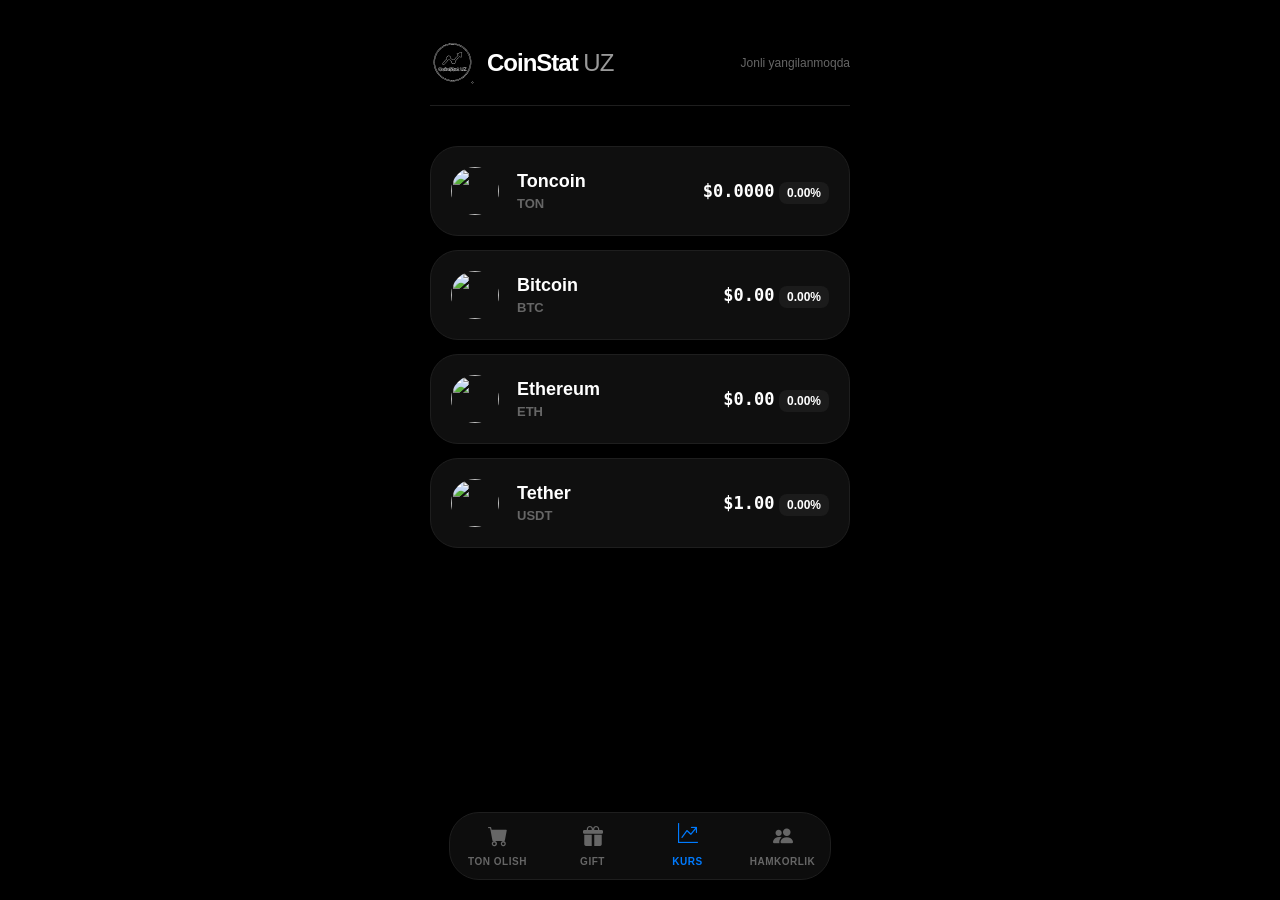
==== index.html @ e5b82742 "Coinstat" ====
<!DOCTYPE html>
<html lang="uz">

<head>
    <meta charset="UTF-8">
    <meta name="viewport" content="width=device-width, initial-scale=1.0">
    <title>CoinStat UZ | Live Assets</title>
    <link rel="stylesheet" href="https://cdn.jsdelivr.net/npm/bootstrap-icons@1.11.3/font/bootstrap-icons.min.css">
    <link rel="stylesheet" href="style.css">
    <style>
        :root {
            --bg-dark: #000;
            --card-bg: #0f0f0f;
            --border-color: #1e1e1e;
            --text-main: #ffffff;
            --text-dim: #666;
            --up-color: #00ff88;
            --down-color: #ff3366;
            --accent-blue: #007bff;
            /* Aktiv rang */
        }

        body {
            background: var(--bg-dark);
            color: var(--text-main);
            font-family: -apple-system, BlinkMacSystemFont, "Segoe UI", Roboto, sans-serif;
            margin: 0;
            padding-bottom: 90px;
            /* Menyu uchun joy */
            display: flex;
            justify-content: center;
        }

        .container {
            width: 100%;
            max-width: 420px;
            padding: 40px 20px;
            animation: fadeIn 0.8s ease-out;
        }

        @keyframes fadeIn {
            from {
                opacity: 0;
                transform: translateY(10px);
            }

            to {
                opacity: 1;
                transform: translateY(0);
            }
        }

        /* HEADER */
        .header {
            display: flex;
            justify-content: space-between;
            align-items: center;
            margin-bottom: 40px;
            border-bottom: 1px solid var(--border-color);
            padding-bottom: 20px;
        }

        .logo-wrapper {
            display: flex;
            align-items: center;
            gap: 12px;
        }

        .logo-wrapper img {
            width: 45px;
            height: 45px;
        }

        .logo-text {
            font-size: 24px;
            font-weight: 800;
            letter-spacing: -1px;
        }

        .logo-text span {
            font-weight: 200;
            opacity: 0.6;
        }

        /* KRIPTO QATORLAR */
        .crypto-row {
            display: flex;
            align-items: center;
            padding: 20px;
            background: var(--card-bg);
            border-radius: 28px;
            margin-bottom: 14px;
            text-decoration: none;
            color: inherit;
            transition: all 0.3s cubic-bezier(0.4, 0, 0.2, 1);
            border: 1px solid var(--border-color);
        }

        .crypto-row:hover {
            border-color: #333;
            background: #151515;
            transform: translateY(-2px);
        }

        .icon {
            width: 48px;
            height: 48px;
            border-radius: 50%;
            margin-right: 18px;
        }

        .meta {
            flex: 1;
        }

        .meta b {
            display: block;
            font-size: 18px;
            margin-bottom: 2px;
        }

        .meta span {
            color: var(--text-dim);
            font-size: 13px;
            font-weight: 600;
            text-transform: uppercase;
        }

        .price-box {
            text-align: right;
        }

        .p-val {
            font-family: 'SF Mono', monospace;
            font-size: 17px;
            font-weight: 700;
        }

        .p-change {
            font-size: 12px;
            font-weight: 800;
            padding: 4px 8px;
            border-radius: 8px;
            background: rgba(255, 255, 255, 0.05);
            display: inline-block;
            margin-top: 4px;
        }

        .up {
            color: var(--up-color);
        }

        .down {
            color: var(--down-color);
        }

        /* --- PASTKI NAVIGATSIYA (BOTTOM NAV) --- */
        .bottom-nav {
            position: fixed;
            bottom: 20px;
            /* Yerdan biroz ko'tarilgan, skrinshotdagidek */
            width: 90%;
            max-width: 380px;
            background: rgba(15, 15, 15, 0.9);
            backdrop-filter: blur(20px);
            border: 1px solid var(--border-color);
            display: flex;
            justify-content: space-around;
            padding: 12px 0;
            z-index: 1000;
            border-radius: 30px;
            /* Yumaloq dizayn */
            box-shadow: 0 10px 30px rgba(0, 0, 0, 0.8);
        }

        .nav-item {
            text-decoration: none;
            color: var(--text-dim);
            display: flex;
            flex-direction: column;
            align-items: center;
            transition: all 0.2s ease;
            flex: 1;
        }

        .nav-item i {
            font-size: 20px;
            margin-bottom: 4px;
            transition: 0.3s;
        }

        .nav-item span {
            font-size: 10px;
            font-weight: 700;
            text-transform: uppercase;
            letter-spacing: 0.5px;
        }

        /* AKTIV HOLAT - BO'LIMNI BILDIRIB TURADI */
        .nav-item.active {
            color: var(--accent-blue);
        }

        .nav-item.active i {
            transform: translateY(-3px);
            /* Aktiv bo'lganda biroz tepaga chiqadi */
            color: var(--accent-blue);
        }

        /* BOSGANDAGI ANIMATSIYA */
        .nav-item:active {
            transform: scale(0.9);
        }

        /* FLASH EFFEKTI */
        .flash-up {
            animation: flashU 0.6s;
        }

        .flash-down {
            animation: flashD 0.6s;
        }

        @keyframes flashU {
            0% {
                color: var(--up-color);
            }

            100% {
                color: white;
            }
        }

        @keyframes flashD {
            0% {
                color: var(--down-color);
            }

            100% {
                color: white;
            }
        }
    </style>
</head>

<body>

    <div class="container">
        <div class="header">
            <div class="logo-wrapper">
                <img src="./V4gQu01.svg" alt="Logo">
                <div class="logo-text">CoinStat <span>UZ</span></div>
            </div>
            <span id="update-time" style="font-size: 12px; color: var(--text-dim);">Jonli yangilanmoqda</span>
        </div>

        <div id="assets-list">
            <a href="./ton.html" class="crypto-row">
                <img src="https://static.okx.com/cdn/oksupport/asset/currency/icon/ton.png" class="icon">
                <div class="meta"><b>Toncoin</b><span>TON</span></div>
                <div class="price-box">
                    <b class="p-val" id="ton-price">$0.0000</b>
                    <span class="p-change" id="ton-change">0.00%</span>
                </div>
            </a>

            <a href="./btc.html" class="crypto-row">
                <img src="https://static.okx.com/cdn/oksupport/asset/currency/icon/btc.png" class="icon">
                <div class="meta"><b>Bitcoin</b><span>BTC</span></div>
                <div class="price-box">
                    <b class="p-val" id="btc-price">$0.00</b>
                    <span class="p-change" id="btc-change">0.00%</span>
                </div>
            </a>

            <a href="./eth.html" class="crypto-row">
                <img src="https://static.okx.com/cdn/oksupport/asset/currency/icon/eth.png" class="icon">
                <div class="meta"><b>Ethereum</b><span>ETH</span></div>
                <div class="price-box">
                    <b class="p-val" id="eth-price">$0.00</b>
                    <span class="p-change" id="eth-change">0.00%</span>
                </div>
            </a>

            <a href="./usdt.html" class="crypto-row">
                <img src="https://static.okx.com/cdn/oksupport/asset/currency/icon/usdt.png" class="icon">
                <div class="meta"><b>Tether</b><span>USDT</span></div>
                <div class="price-box">
                    <b class="p-val" id="usdt-price">$1.00</b>
                    <span class="p-change" id="usdt-change">0.00%</span>
                </div>
            </a>
        </div>
    </div>
    

    

<div class="bottom-nav">
    <a href="./buy-ton.html" class="nav-item" onclick="showPage('buy-main', this)">
        <i class="bi bi-cart-fill"></i>
        <span>TON Olish</span>
    </a>

    <a href="./nft_gift.html" class="nav-item">
        <i class="bi bi-gift-fill"></i>
        <span>Gift</span>
    </a>

    <a href="javascript:void(0)" class="nav-item active" onclick="showPage('market-page', this)">
        <i class="bi bi-graph-up-arrow"></i>
        <span>Kurs</span>
    </a>



    <a href="./hamkor.html" class="nav-item">
        <i class="bi bi-people-fill"></i>
        <span>Hamkorlik</span>
    </a>
</div>

    <script>
        // Narxlarni yangilash
        let lastPrices = {};

        async function fetchPrices() {
            try {
                const symbols = ["TONUSDT", "BTCUSDT", "ETHUSDT", "USDCUSDT"];
                const response = await fetch(`https://api.binance.com/api/v3/ticker/24hr?symbols=${JSON.stringify(symbols)}`);
                const data = await response.json();

                data.forEach(item => {
                    let id = item.symbol.replace('USDT', '').toLowerCase();
                    if (item.symbol === "USDCUSDT") id = "usdt";

                    const priceEl = document.getElementById(`${id}-price`);
                    const changeEl = document.getElementById(`${id}-change`);
                    if (!priceEl) return;

                    const newPrice = parseFloat(item.lastPrice);
                    const oldPrice = lastPrices[id];

                    if (oldPrice && newPrice !== oldPrice) {
                        const cls = newPrice > oldPrice ? 'flash-up' : 'flash-down';
                        priceEl.classList.add(cls);
                        setTimeout(() => priceEl.classList.remove(cls), 600);
                    }

                    priceEl.innerText = `$${newPrice.toLocaleString(undefined, {
                        minimumFractionDigits: id === 'ton' ? 4 : 2
                    })}`;

                    const ch = parseFloat(item.priceChangePercent);
                    changeEl.innerText = `${ch >= 0 ? '▲' : '▼'} ${Math.abs(ch).toFixed(2)}%`;
                    changeEl.className = `p-change ${ch >= 0 ? 'up' : 'down'}`;

                    lastPrices[id] = newPrice;
                });
            } catch (e) { console.error("Data error"); }
        }

        // Bottom Nav aktivligini boshqarish
        const navItems = document.querySelectorAll('.nav-item');
        navItems.forEach(item => {
            item.addEventListener('click', function () {
                navItems.forEach(nav => nav.classList.remove('active'));
                this.classList.add('active');
            });
        });

        setInterval(fetchPrices, 2000);
        fetchPrices();
    </script>
    <script src="script.js"></script>

</body>

</html>
---- style.css ----
.bottom-nav {
    position: fixed;
    bottom: 15px; /* Ekranning eng pastidan ozgina tepada */
    left: 50%;
    transform: translateX(-50%);
    width: 92%;
    max-width: 400px;
    background: #121212; /* To'q rangli fon */
    display: flex;
    justify-content: space-around;
    padding: 10px 5px;
    border-radius: 35px; /* Dumaloq shakl */
    border: 1px solid #1e1e1e;
    z-index: 9999;
    box-shadow: 0 10px 30px rgba(0,0,0,0.8);
}

.nav-item {
    text-decoration: none;
    color: #555; /* Aktiv bo'lmagan tugmalar rangi */
    display: flex;
    flex-direction: column;
    align-items: center;
    justify-content: center;
    font-size: 9px;
    font-weight: 800;
    gap: 4px;
    transition: 0.3s;
    flex: 1;
}

/* Aktiv menyu (ko'k rang) */
.nav-item.active {
    color: #007bff;
}

.nav-item i {
    font-size: 20px;
}

  .header {
            display: flex;
            justify-content: space-between;
            align-items: center;
            margin-bottom: 40px;
            border-bottom: 1px solid var(--border-color);
            padding-bottom: 20px;
        }

        .logo-wrapper {
            display: flex;
            align-items: center;
            gap: 12px;
        }

        .logo-wrapper img {
            width: 45px;
            height: 45px;
        }

        .logo-text {
            font-size: 24px;
            font-weight: 800;
            letter-spacing: -1px;
        }

        .logo-text span {
            font-weight: 200;
            opacity: 0.6;
        }

/* Gift Kartochkasi */
.gift-card {
    background: var(--card);
    border: 1px solid var(--brd);
    border-radius: 24px;
    padding: 15px;
    text-align: center;
    display: flex;
    flex-direction: column;
    align-items: center;
    gap: 8px;
}

.gift-card img {
    width: 80px;
    height: 80px;
    object-fit: contain;
}

.gift-card span {
    font-weight: 800;
    font-size: 14px;
    color: var(--stars);
}

/* Sotib olish tugmasi */
.btn-buy {
    background: var(--green);
    color: white;
    text-decoration: none;
    font-size: 12px;
    font-weight: 800;
    padding: 8px 15px;
    border-radius: 12px;
    width: 100%;
    transition: transform 0.2s;
}

.btn-buy:active {
    transform: scale(0.95);
}

.gift-card {
    /* ... avvalgi stillar ... */
    cursor: pointer;
    user-select: none; /* Matn belgilanishini oldini oladi */
    -webkit-tap-highlight-color: transparent; /* Mobil brauzerlarda ko'k fonni o'chiradi */
    transition: transform 0.1s ease-out;
    will-change: transform; /* Brauzerga animatsiya bo'lishini bildiradi */
}

.btn-buy {
    /* ... avvalgi stillar ... */
    pointer-events: none; /* Tugma bosilganda kartochka animatsiyasi ishlashi uchun */
}

.premium-grid {
    display: grid;
    grid-template-columns: 1fr 1fr;
    gap: 12px;
    margin-bottom: 30px;
}

.premium-card {
    background: #111;
    border: 1px solid #222;
    border-radius: 24px;
    padding: 15px;
    text-align: center;
    position: relative;
    overflow: hidden;
    cursor: pointer;
}

.premium-card .duration {
    position: absolute;
    top: 10px;
    left: 10px;
    background: linear-gradient(45deg, #007bff, #8e44ad);
    font-size: 10px;
    font-weight: 800;
    padding: 2px 8px;
    border-radius: 8px;
}

.premium-card img {
    width: 70px;
    margin: 10px 0;
}

.premium-card .price {
    color: #ffcc00; /* Gift bo'limidagi narx rangi */
    font-weight: 800;
    font-size: 14px;
    margin-bottom: 10px;
}

.premium-card .btn-buy {
    background: #28a745; /* Yashil xarid tugmasi */
    width: 100%;
    border: none;
    border-radius: 12px;
    padding: 8px;
    color: white;
    font-weight: 800;
    font-size: 12px;
}
/* Premium bo'limidan keyingi sarlavhani yaqinlashtirish */
.premium-grid {
    margin-bottom: 0px !important;
    padding-bottom: 0px !important;
}

/* "Xarid qilish" sarlavhasining bo'shlig'ini o'ldirish */
h2.xarid-title {
    margin-top: -20px !important; /* Blokni tepaga tortadi */
    padding-top: 0px !important;
    margin-bottom: 10px !important;
}

/* Abdulloh kartochkasini sarlavhaga yaqinlashtirish */
.action-card {
    margin-top: 5px !important;
}
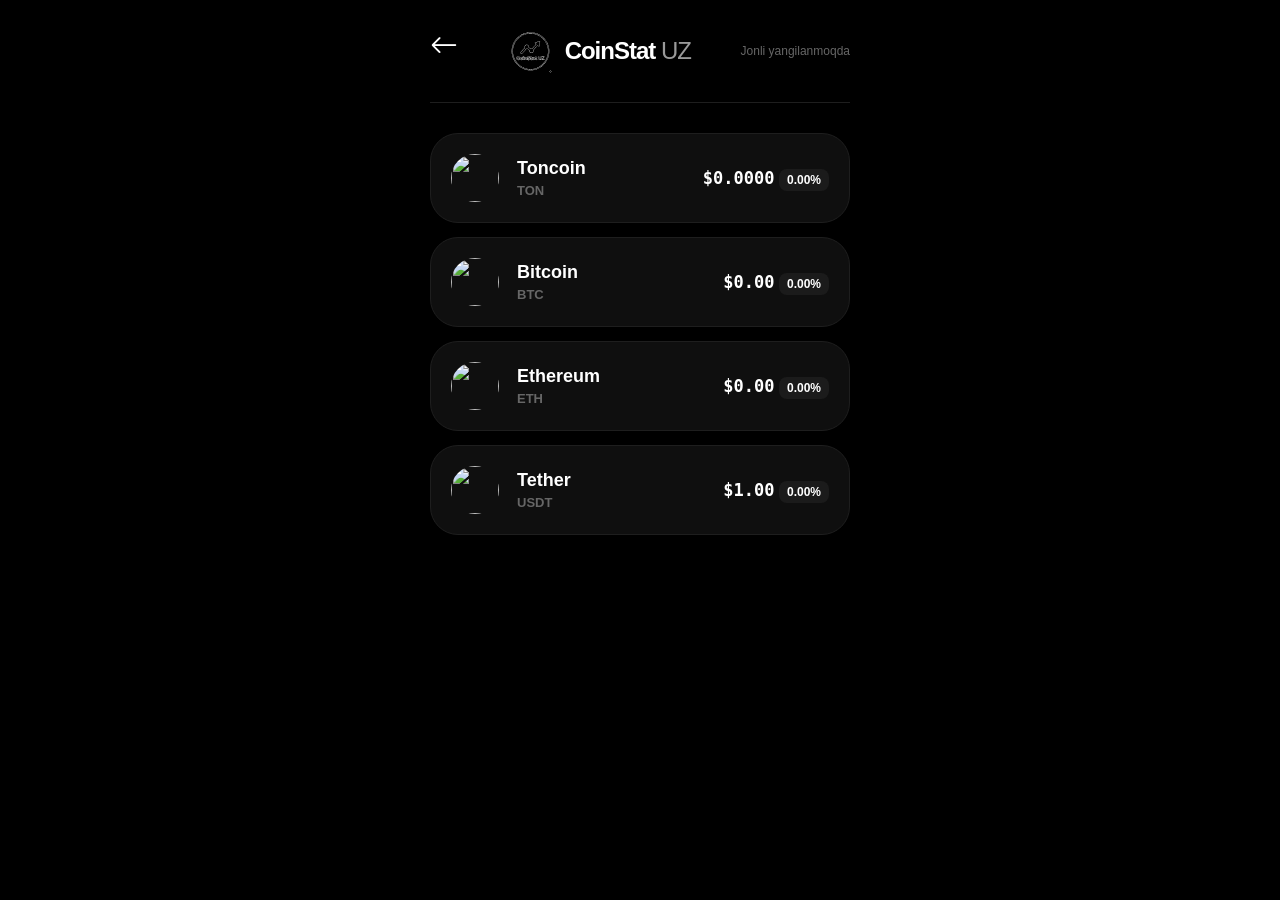
==== commit 722880c3: "Commit yoz" ====
--- a/index.html
+++ b/index.html
@@ -6,7 +6,6 @@
     <meta name="viewport" content="width=device-width, initial-scale=1.0">
     <title>CoinStat UZ | Live Assets</title>
     <link rel="stylesheet" href="https://cdn.jsdelivr.net/npm/bootstrap-icons@1.11.3/font/bootstrap-icons.min.css">
-    <link rel="stylesheet" href="style.css">
     <style>
         :root {
             --bg-dark: #000;
@@ -17,7 +16,6 @@
             --up-color: #00ff88;
             --down-color: #ff3366;
             --accent-blue: #007bff;
-            /* Aktiv rang */
         }
 
         body {
@@ -25,8 +23,6 @@
             color: var(--text-main);
             font-family: -apple-system, BlinkMacSystemFont, "Segoe UI", Roboto, sans-serif;
             margin: 0;
-            padding-bottom: 90px;
-            /* Menyu uchun joy */
             display: flex;
             justify-content: center;
         }
@@ -34,20 +30,33 @@
         .container {
             width: 100%;
             max-width: 420px;
-            padding: 40px 20px;
+            padding: 20px;
             animation: fadeIn 0.8s ease-out;
         }
 
         @keyframes fadeIn {
-            from {
-                opacity: 0;
-                transform: translateY(10px);
-            }
-
-            to {
-                opacity: 1;
-                transform: translateY(0);
-            }
+            from { opacity: 0; transform: translateY(10px); }
+            to { opacity: 1; transform: translateY(0); }
+        }
+
+        /* TEPADAGI ORQAGA QAYTISH TUGMASI */
+        .top-navigation {
+            padding: 10px 0 20px 0;
+            display: flex;
+            align-items: center;
+        }
+
+        .back-link {
+            color: white;
+            font-size: 28px;
+            text-decoration: none;
+            transition: 0.2s;
+            display: inline-flex;
+        }
+
+        .back-link:active {
+            transform: scale(0.9);
+            opacity: 0.7;
         }
 
         /* HEADER */
@@ -55,7 +64,7 @@
             display: flex;
             justify-content: space-between;
             align-items: center;
-            margin-bottom: 40px;
+            margin-bottom: 30px;
             border-bottom: 1px solid var(--border-color);
             padding-bottom: 20px;
         }
@@ -109,33 +118,12 @@
             margin-right: 18px;
         }
 
-        .meta {
-            flex: 1;
-        }
-
-        .meta b {
-            display: block;
-            font-size: 18px;
-            margin-bottom: 2px;
-        }
-
-        .meta span {
-            color: var(--text-dim);
-            font-size: 13px;
-            font-weight: 600;
-            text-transform: uppercase;
-        }
-
-        .price-box {
-            text-align: right;
-        }
-
-        .p-val {
-            font-family: 'SF Mono', monospace;
-            font-size: 17px;
-            font-weight: 700;
-        }
-
+        .meta { flex: 1; }
+        .meta b { display: block; font-size: 18px; margin-bottom: 2px; }
+        .meta span { color: var(--text-dim); font-size: 13px; font-weight: 600; text-transform: uppercase; }
+
+        .price-box { text-align: right; }
+        .p-val { font-family: 'SF Mono', monospace; font-size: 17px; font-weight: 700; }
         .p-change {
             font-size: 12px;
             font-weight: 800;
@@ -146,112 +134,33 @@
             margin-top: 4px;
         }
 
-        .up {
-            color: var(--up-color);
-        }
-
-        .down {
-            color: var(--down-color);
-        }
-
-        /* --- PASTKI NAVIGATSIYA (BOTTOM NAV) --- */
-        .bottom-nav {
-            position: fixed;
-            bottom: 20px;
-            /* Yerdan biroz ko'tarilgan, skrinshotdagidek */
-            width: 90%;
-            max-width: 380px;
-            background: rgba(15, 15, 15, 0.9);
-            backdrop-filter: blur(20px);
-            border: 1px solid var(--border-color);
-            display: flex;
-            justify-content: space-around;
-            padding: 12px 0;
-            z-index: 1000;
-            border-radius: 30px;
-            /* Yumaloq dizayn */
-            box-shadow: 0 10px 30px rgba(0, 0, 0, 0.8);
-        }
-
-        .nav-item {
-            text-decoration: none;
-            color: var(--text-dim);
-            display: flex;
-            flex-direction: column;
-            align-items: center;
-            transition: all 0.2s ease;
-            flex: 1;
-        }
-
-        .nav-item i {
-            font-size: 20px;
-            margin-bottom: 4px;
-            transition: 0.3s;
-        }
-
-        .nav-item span {
-            font-size: 10px;
-            font-weight: 700;
-            text-transform: uppercase;
-            letter-spacing: 0.5px;
-        }
-
-        /* AKTIV HOLAT - BO'LIMNI BILDIRIB TURADI */
-        .nav-item.active {
-            color: var(--accent-blue);
-        }
-
-        .nav-item.active i {
-            transform: translateY(-3px);
-            /* Aktiv bo'lganda biroz tepaga chiqadi */
-            color: var(--accent-blue);
-        }
-
-        /* BOSGANDAGI ANIMATSIYA */
-        .nav-item:active {
-            transform: scale(0.9);
-        }
+        .up { color: var(--up-color); }
+        .down { color: var(--down-color); }
 
         /* FLASH EFFEKTI */
-        .flash-up {
-            animation: flashU 0.6s;
-        }
-
-        .flash-down {
-            animation: flashD 0.6s;
-        }
-
-        @keyframes flashU {
-            0% {
-                color: var(--up-color);
-            }
-
-            100% {
-                color: white;
-            }
-        }
-
-        @keyframes flashD {
-            0% {
-                color: var(--down-color);
-            }
-
-            100% {
-                color: white;
-            }
-        }
+        .flash-up { animation: flashU 0.6s; }
+        .flash-down { animation: flashD 0.6s; }
+        @keyframes flashU { 0% { color: var(--up-color); } 100% { color: white; } }
+        @keyframes flashD { 0% { color: var(--down-color); } 100% { color: white; } }
     </style>
 </head>
 
 <body>
 
     <div class="container">
+      
+
         <div class="header">
+              <div class="top-navigation">
+            <a href="bolim.html" class="back-link">
+                <i class="bi bi-arrow-left"></i>
+            </a>
+        </div>
             <div class="logo-wrapper">
                 <img src="./V4gQu01.svg" alt="Logo">
                 <div class="logo-text">CoinStat <span>UZ</span></div>
             </div>
-            <span id="update-time" style="font-size: 12px; color: var(--text-dim);">Jonli yangilanmoqda</span>
+            <span style="font-size: 12px; color: var(--text-dim);">Jonli yangilanmoqda</span>
         </div>
 
         <div id="assets-list">
@@ -292,38 +201,9 @@
             </a>
         </div>
     </div>
-    
-
-    
-
-<div class="bottom-nav">
-    <a href="./buy-ton.html" class="nav-item" onclick="showPage('buy-main', this)">
-        <i class="bi bi-cart-fill"></i>
-        <span>TON Olish</span>
-    </a>
-
-    <a href="./nft_gift.html" class="nav-item">
-        <i class="bi bi-gift-fill"></i>
-        <span>Gift</span>
-    </a>
-
-    <a href="javascript:void(0)" class="nav-item active" onclick="showPage('market-page', this)">
-        <i class="bi bi-graph-up-arrow"></i>
-        <span>Kurs</span>
-    </a>
-
-
-
-    <a href="./hamkor.html" class="nav-item">
-        <i class="bi bi-people-fill"></i>
-        <span>Hamkorlik</span>
-    </a>
-</div>
 
     <script>
-        // Narxlarni yangilash
         let lastPrices = {};
-
         async function fetchPrices() {
             try {
                 const symbols = ["TONUSDT", "BTCUSDT", "ETHUSDT", "USDCUSDT"];
@@ -360,20 +240,8 @@
             } catch (e) { console.error("Data error"); }
         }
 
-        // Bottom Nav aktivligini boshqarish
-        const navItems = document.querySelectorAll('.nav-item');
-        navItems.forEach(item => {
-            item.addEventListener('click', function () {
-                navItems.forEach(nav => nav.classList.remove('active'));
-                this.classList.add('active');
-            });
-        });
-
         setInterval(fetchPrices, 2000);
         fetchPrices();
     </script>
-    <script src="script.js"></script>
-
 </body>
-
 </html>
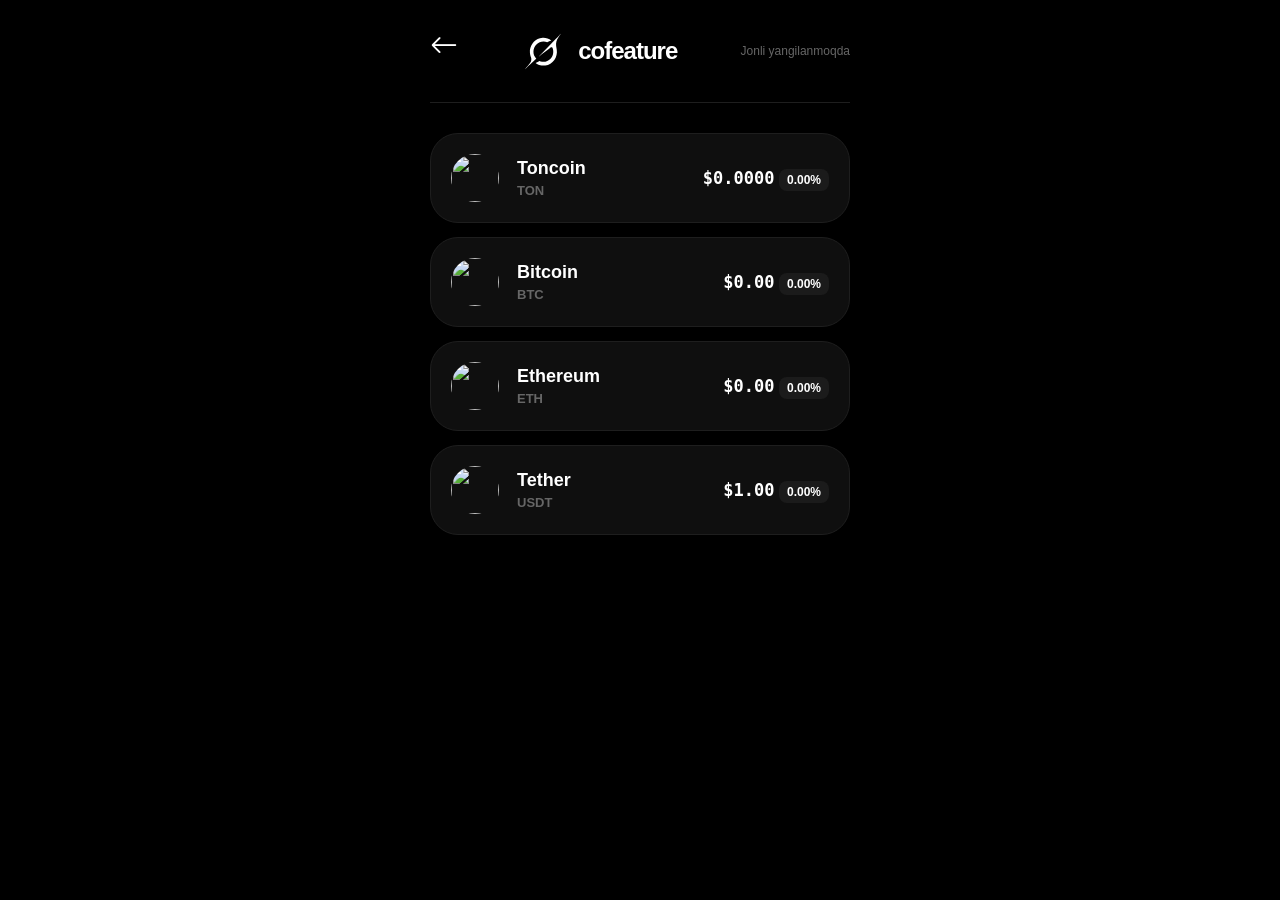
==== commit b2eef58b: "yengiili" ====
--- a/index.html
+++ b/index.html
@@ -157,8 +157,8 @@
             </a>
         </div>
             <div class="logo-wrapper">
-                <img src="./V4gQu01.svg" alt="Logo">
-                <div class="logo-text">CoinStat <span>UZ</span></div>
+                <img src="./black  logo.svg" alt="Logo">
+                <div class="logo-text">cofeature <span></span></div>
             </div>
             <span style="font-size: 12px; color: var(--text-dim);">Jonli yangilanmoqda</span>
         </div>
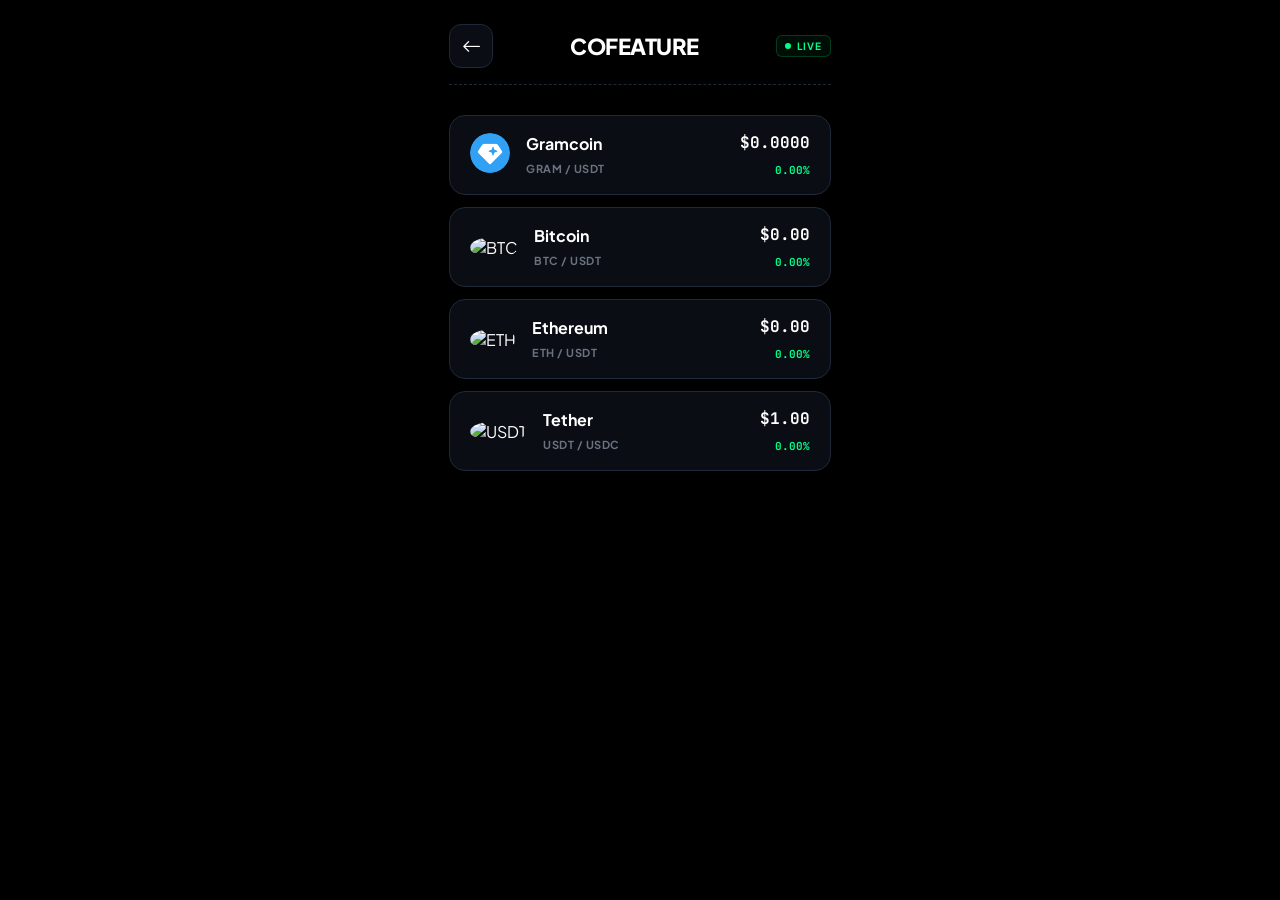
==== commit dd3cc955: "new" ====
--- a/index.html
+++ b/index.html
@@ -5,198 +5,286 @@
     <meta charset="UTF-8">
     <meta name="viewport" content="width=device-width, initial-scale=1.0">
     <title>CoinStat UZ | Live Assets</title>
+    <!-- Professional Shrify -->
+    <link href="https://fonts.googleapis.com/css2?family=JetBrains+Mono:wght@500;700&family=Plus+Jakarta+Sans:wght@500;700;800&display=swap" rel="stylesheet">
     <link rel="stylesheet" href="https://cdn.jsdelivr.net/npm/bootstrap-icons@1.11.3/font/bootstrap-icons.min.css">
+    
     <style>
         :root {
-            --bg-dark: #000;
-            --card-bg: #0f0f0f;
-            --border-color: #1e1e1e;
-            --text-main: #ffffff;
-            --text-dim: #666;
-            --up-color: #00ff88;
-            --down-color: #ff3366;
-            --accent-blue: #007bff;
+            --bg-pure: #000000;
+            --card-dark: #0a0e14;
+            --border-neon: #1f2937;
+            --text-white: #ffffff;
+            --text-grey: #6b7280;
+            --trade-green: #00ff88;
+            --trade-red: #ff2a5f;
         }
 
         body {
-            background: var(--bg-dark);
-            color: var(--text-main);
-            font-family: -apple-system, BlinkMacSystemFont, "Segoe UI", Roboto, sans-serif;
+            background: var(--bg-pure);
+            color: var(--text-white);
+            font-family: 'Plus Jakarta Sans', sans-serif;
             margin: 0;
             display: flex;
             justify-content: center;
-        }
-
-        .container {
+            min-height: 100vh;
+            overflow-x: hidden;
+        }
+
+        /* ASOSIY KONTEYNER */
+        .phone-container {
             width: 100%;
-            max-width: 420px;
-            padding: 20px;
-            animation: fadeIn 0.8s ease-out;
-        }
-
-        @keyframes fadeIn {
-            from { opacity: 0; transform: translateY(10px); }
-            to { opacity: 1; transform: translateY(0); }
-        }
-
-        /* TEPADAGI ORQAGA QAYTISH TUGMASI */
+            max-width: 430px;
+            background: var(--bg-pure);
+            min-height: 100vh;
+            padding: 24px;
+            display: flex;
+            flex-direction: column;
+            box-shadow: 0 0 50px rgba(0, 0, 0, 0.9);
+            box-sizing: border-box;
+            
+            /* SAYTGA KIRGANDA FAQAT BIR MARTA CHIQADIGAN SILLIQ ANIMATSIYA */
+            opacity: 0;
+            transform: translateY(15px);
+            animation: appEntrance 0.6s cubic-bezier(0.16, 1, 0.3, 1) forwards;
+        }
+
+        @keyframes appEntrance {
+            to {
+                opacity: 1;
+                transform: translateY(0);
+            }
+        }
+
+        /* HEADER */
         .top-navigation {
-            padding: 10px 0 20px 0;
             display: flex;
             align-items: center;
-        }
-
-        .back-link {
-            color: white;
-            font-size: 28px;
+            justify-content: space-between;
+            margin-bottom: 30px;
+            padding-bottom: 16px;
+            border-bottom: 1px dashed var(--border-neon);
+        }
+
+        .back-btn {
+            color: var(--text-white);
+            font-size: 1.2rem;
             text-decoration: none;
-            transition: 0.2s;
-            display: inline-flex;
-        }
-
-        .back-link:active {
-            transform: scale(0.9);
-            opacity: 0.7;
-        }
-
-        /* HEADER */
-        .header {
-            display: flex;
-            justify-content: space-between;
+            width: 42px;
+            height: 42px;
+            background: var(--card-dark);
+            border-radius: 12px;
+            display: flex;
             align-items: center;
-            margin-bottom: 30px;
-            border-bottom: 1px solid var(--border-color);
-            padding-bottom: 20px;
-        }
-
-        .logo-wrapper {
+            justify-content: center;
+            border: 1px solid var(--border-neon);
+            transition: all 0.2s;
+        }
+
+        .back-btn:active {
+            transform: scale(0.95);
+        }
+
+        .brand-title {
+            font-size: 22px;
+            font-weight: 800;
+            letter-spacing: -0.5px;
+            text-transform: uppercase;
+        }
+
+        .live-indicator {
             display: flex;
             align-items: center;
+            gap: 6px;
+            font-size: 10px;
+            font-weight: 700;
+            color: var(--trade-green);
+            background: rgba(0, 255, 136, 0.05);
+            padding: 4px 8px;
+            border-radius: 6px;
+            border: 1px solid rgba(0, 255, 136, 0.2);
+            letter-spacing: 1px;
+            text-transform: uppercase;
+        }
+
+        .blink-dot {
+            width: 6px;
+            height: 6px;
+            background: var(--trade-green);
+            border-radius: 50%;
+            animation: indicatorBlink 1.5s infinite;
+        }
+
+        @keyframes indicatorBlink {
+            0%, 100% { opacity: 0.4; }
+            50% { opacity: 1; }
+        }
+
+        /* CRYPTO RO'YXATI */
+        .assets-wrapper {
+            display: flex;
+            flex-direction: column;
             gap: 12px;
         }
 
-        .logo-wrapper img {
-            width: 45px;
-            height: 45px;
-        }
-
-        .logo-text {
-            font-size: 24px;
-            font-weight: 800;
-            letter-spacing: -1px;
-        }
-
-        .logo-text span {
-            font-weight: 200;
-            opacity: 0.6;
-        }
-
-        /* KRIPTO QATORLAR */
-        .crypto-row {
+        .crypto-item {
             display: flex;
             align-items: center;
-            padding: 20px;
-            background: var(--card-bg);
-            border-radius: 28px;
-            margin-bottom: 14px;
+            padding: 16px 20px;
+            background: var(--card-dark);
+            border-radius: 16px;
             text-decoration: none;
             color: inherit;
-            transition: all 0.3s cubic-bezier(0.4, 0, 0.2, 1);
-            border: 1px solid var(--border-color);
-        }
-
-        .crypto-row:hover {
-            border-color: #333;
-            background: #151515;
-            transform: translateY(-2px);
-        }
-
-        .icon {
-            width: 48px;
-            height: 48px;
+            border: 1px solid var(--border-neon);
+            transition: background 0.2s, border-color 0.2s;
+        }
+
+        .crypto-item:hover {
+            border-color: #374151;
+            background: #111827;
+        }
+
+        .coin-icon-box {
+            margin-right: 16px;
+        }
+
+        .coin-img {
+            width: 40px;
+            height: 40px;
             border-radius: 50%;
-            margin-right: 18px;
-        }
-
-        .meta { flex: 1; }
-        .meta b { display: block; font-size: 18px; margin-bottom: 2px; }
-        .meta span { color: var(--text-dim); font-size: 13px; font-weight: 600; text-transform: uppercase; }
-
-        .price-box { text-align: right; }
-        .p-val { font-family: 'SF Mono', monospace; font-size: 17px; font-weight: 700; }
-        .p-change {
-            font-size: 12px;
-            font-weight: 800;
-            padding: 4px 8px;
-            border-radius: 8px;
-            background: rgba(255, 255, 255, 0.05);
-            display: inline-block;
-            margin-top: 4px;
-        }
-
-        .up { color: var(--up-color); }
-        .down { color: var(--down-color); }
-
-        /* FLASH EFFEKTI */
-        .flash-up { animation: flashU 0.6s; }
-        .flash-down { animation: flashD 0.6s; }
-        @keyframes flashU { 0% { color: var(--up-color); } 100% { color: white; } }
-        @keyframes flashD { 0% { color: var(--down-color); } 100% { color: white; } }
+        }
+
+        .coin-details {
+            flex: 1;
+        }
+
+        .coin-details .c-name {
+            display: block;
+            font-size: 16px;
+            font-weight: 700;
+            color: var(--text-white);
+            margin-bottom: 2px;
+        }
+
+        .coin-details .c-ticker {
+            color: var(--text-grey);
+            font-size: 11px;
+            font-weight: 700;
+            letter-spacing: 0.5px;
+        }
+
+        .price-details {
+            text-align: right;
+        }
+
+        .price-val {
+            font-family: 'JetBrains Mono', monospace;
+            font-size: 16px;
+            font-weight: 700;
+            color: var(--text-white);
+            display: block;
+            margin-bottom: 4px;
+            transition: color 0.1s ease;
+        }
+
+        .change-badge {
+            font-size: 11px;
+            font-weight: 700;
+            font-family: 'JetBrains Mono', monospace;
+        }
+
+        .change-badge.up { color: var(--trade-green); }
+        .change-badge.down { color: var(--trade-red); }
+
+        /* HAQIQIY BIRJA USLUBIDAGI NORMAN NARX UPDATE ANIMATSIYASI (FAQAT MATN UCHUN) */
+        .price-flash-up { animation: flashUp 0.8s ease-out; }
+        .price-flash-down { animation: flashDown 0.8s ease-out; }
+
+        @keyframes flashUp {
+            0% { color: var(--trade-green); }
+            100% { color: var(--text-white); }
+        }
+
+        @keyframes flashDown {
+            0% { color: var(--trade-red); }
+            100% { color: var(--text-white); }
+        }
     </style>
 </head>
 
 <body>
 
-    <div class="container">
-      
-
-        <div class="header">
-              <div class="top-navigation">
-            <a href="bolim.html" class="back-link">
+    <div class="phone-container">
+        <!-- Navigation -->
+        <div class="top-navigation">
+            <a href="bolim.html" class="back-btn">
                 <i class="bi bi-arrow-left"></i>
             </a>
+            <div class="brand-title">cofeature</div>
+            <div class="live-indicator">
+                <div class="blink-dot"></div> Live
+            </div>
         </div>
-            <div class="logo-wrapper">
-                <img src="./black  logo.svg" alt="Logo">
-                <div class="logo-text">cofeature <span></span></div>
-            </div>
-            <span style="font-size: 12px; color: var(--text-dim);">Jonli yangilanmoqda</span>
-        </div>
-
-        <div id="assets-list">
-            <a href="./ton.html" class="crypto-row">
-                <img src="https://static.okx.com/cdn/oksupport/asset/currency/icon/ton.png" class="icon">
-                <div class="meta"><b>Toncoin</b><span>TON</span></div>
-                <div class="price-box">
-                    <b class="p-val" id="ton-price">$0.0000</b>
-                    <span class="p-change" id="ton-change">0.00%</span>
-                </div>
-            </a>
-
-            <a href="./btc.html" class="crypto-row">
-                <img src="https://static.okx.com/cdn/oksupport/asset/currency/icon/btc.png" class="icon">
-                <div class="meta"><b>Bitcoin</b><span>BTC</span></div>
-                <div class="price-box">
-                    <b class="p-val" id="btc-price">$0.00</b>
-                    <span class="p-change" id="btc-change">0.00%</span>
-                </div>
-            </a>
-
-            <a href="./eth.html" class="crypto-row">
-                <img src="https://static.okx.com/cdn/oksupport/asset/currency/icon/eth.png" class="icon">
-                <div class="meta"><b>Ethereum</b><span>ETH</span></div>
-                <div class="price-box">
-                    <b class="p-val" id="eth-price">$0.00</b>
-                    <span class="p-change" id="eth-change">0.00%</span>
-                </div>
-            </a>
-
-            <a href="./usdt.html" class="crypto-row">
-                <img src="https://static.okx.com/cdn/oksupport/asset/currency/icon/usdt.png" class="icon">
-                <div class="meta"><b>Tether</b><span>USDT</span></div>
-                <div class="price-box">
-                    <b class="p-val" id="usdt-price">$1.00</b>
-                    <span class="p-change" id="usdt-change">0.00%</span>
+
+        <!-- Crypto List -->
+        <div class="assets-wrapper" id="assets-list">
+            <!-- TON -->
+            <a href="./ton.html" class="crypto-item">
+                <div class="coin-icon-box">
+                    <img src="./image.png" class="coin-img" alt="TON">
+                </div>
+                <div class="coin-details">
+                    <span class="c-name">Gramcoin</span>
+                    <span class="c-ticker">GRAM / USDT</span>
+                </div>
+                <div class="price-details">
+                    <span class="price-val" id="ton-price">$0.0000</span>
+                    <span class="change-badge up" id="ton-change">0.00%</span>
+                </div>
+            </a>
+
+            <!-- BTC -->
+            <a href="./btc.html" class="crypto-item">
+                <div class="coin-icon-box">
+                    <img src="https://static.okx.com/cdn/oksupport/asset/currency/icon/btc.png" class="coin-img" alt="BTC">
+                </div>
+                <div class="coin-details">
+                    <span class="c-name">Bitcoin</span>
+                    <span class="c-ticker">BTC / USDT</span>
+                </div>
+                <div class="price-details">
+                    <span class="price-val" id="btc-price">$0.00</span>
+                    <span class="change-badge up" id="btc-change">0.00%</span>
+                </div>
+            </a>
+
+            <!-- ETH -->
+            <a href="./eth.html" class="crypto-item">
+                <div class="coin-icon-box">
+                    <img src="https://static.okx.com/cdn/oksupport/asset/currency/icon/eth.png" class="coin-img" alt="ETH">
+                </div>
+                <div class="coin-details">
+                    <span class="c-name">Ethereum</span>
+                    <span class="c-ticker">ETH / USDT</span>
+                </div>
+                <div class="price-details">
+                    <span class="price-val" id="eth-price">$0.00</span>
+                    <span class="change-badge up" id="eth-change">0.00%</span>
+                </div>
+            </a>
+
+            <!-- USDT -->
+            <a href="./usdt.html" class="crypto-item">
+                <div class="coin-icon-box">
+                    <img src="https://static.okx.com/cdn/oksupport/asset/currency/icon/usdt.png" class="coin-img" alt="USDT">
+                </div>
+                <div class="coin-details">
+                    <span class="c-name">Tether</span>
+                    <span class="c-ticker">USDT / USDC</span>
+                </div>
+                <div class="price-details">
+                    <span class="price-val" id="usdt-price">$1.00</span>
+                    <span class="change-badge up" id="usdt-change">0.00%</span>
                 </div>
             </a>
         </div>
@@ -204,6 +292,7 @@
 
     <script>
         let lastPrices = {};
+        
         async function fetchPrices() {
             try {
                 const symbols = ["TONUSDT", "BTCUSDT", "ETHUSDT", "USDCUSDT"];
@@ -221,26 +310,31 @@
                     const newPrice = parseFloat(item.lastPrice);
                     const oldPrice = lastPrices[id];
 
+                    // Faqat narx yozuvining o'zini professional miltillashi (flash)
                     if (oldPrice && newPrice !== oldPrice) {
-                        const cls = newPrice > oldPrice ? 'flash-up' : 'flash-down';
-                        priceEl.classList.add(cls);
-                        setTimeout(() => priceEl.classList.remove(cls), 600);
+                        const flashClass = newPrice > oldPrice ? 'price-flash-up' : 'price-flash-down';
+                        priceEl.classList.remove('price-flash-up', 'price-flash-down'); // eskisini tozalash
+                        void priceEl.offsetWidth; // animatsiyani qayta yuklash uchun hiyla
+                        priceEl.classList.add(flashClass);
                     }
 
                     priceEl.innerText = `$${newPrice.toLocaleString(undefined, {
-                        minimumFractionDigits: id === 'ton' ? 4 : 2
+                        minimumFractionDigits: id === 'ton' ? 4 : 2,
+                        maximumFractionDigits: id === 'ton' ? 4 : 2
                     })}`;
 
                     const ch = parseFloat(item.priceChangePercent);
-                    changeEl.innerText = `${ch >= 0 ? '▲' : '▼'} ${Math.abs(ch).toFixed(2)}%`;
-                    changeEl.className = `p-change ${ch >= 0 ? 'up' : 'down'}`;
+                    changeEl.innerText = `${ch >= 0 ? '+' : ''}${ch.toFixed(2)}%`;
+                    changeEl.className = `change-badge ${ch >= 0 ? 'up' : 'down'}`;
 
                     lastPrices[id] = newPrice;
                 });
-            } catch (e) { console.error("Data error"); }
-        }
-
-        setInterval(fetchPrices, 2000);
+            } catch (e) { 
+                console.error("Xatolik."); 
+            }
+        }
+
+        setInterval(fetchPrices, 2500);
         fetchPrices();
     </script>
 </body>
